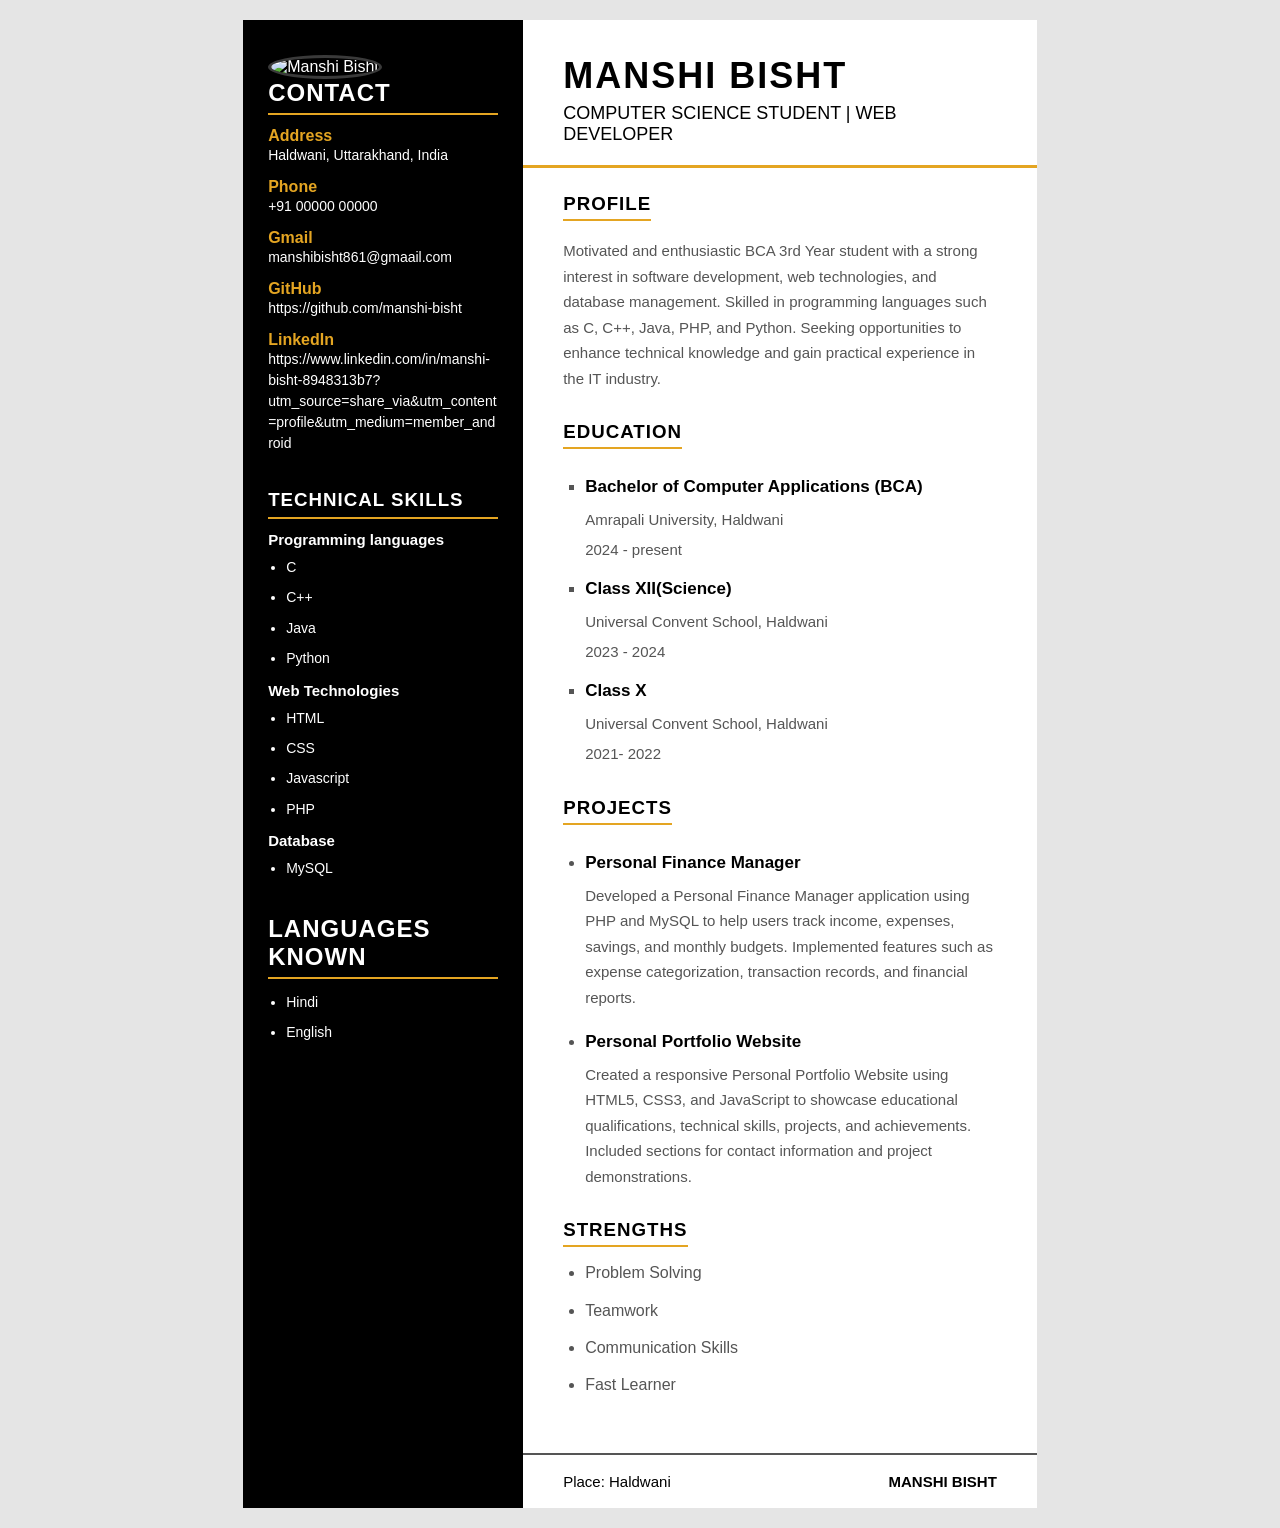
==== revamp/index.html @ 7a759e35 "upload revamp file" ====
<!DOCTYPE html>
<html lang="en">

<head>
    <meta charset="UTF-8">
    <title>RESUME</title>
    <link rel="stylesheet" href="style.css">
</head>

<body>
    <aside class="sidebar">
        <profile>
            <img src="D:\internship\portfolio\revamp\profile.webp" alt="Manshi Bisht" width="150" height="150">
        </profile>
        <section class="contact">
            <h2>Contact</h2>
            <dl>
                <dt>Address</dt>
                <dd>Haldwani, Uttarakhand, India</dd>
                <dt>Phone</dt>
                <dd>+91 00000 00000</dd>
                <dt>Gmail</dt>
                <dd><a href="manshibisht861@gmaail.com">manshibisht861@gmaail.com</a></dd>
                <dt>GitHub</dt>
                <dd><a href="https://github.com/manshi-bisht">https://github.com/manshi-bisht</a></dd>
                <dt>LinkedIn</dt>
                <dd> <a
                        href="https://www.linkedin.com/in/manshi-bisht-8948313b7?utm_source=share_via&utm_content=profile&utm_medium=member_android">
                        https://www.linkedin.com/in/manshi-bisht-8948313b7?utm_source=share_via&utm_content=profile&utm_medium=member_android
                    </a></dd>
            </dl>
        </section>
        <section class="skill">
            <h3>TECHNICAL SKILLS</h3>
            <article>
                <h4>Programming languages</h4>
                <ul>
                    <li>C</li>
                    <li>C++</li>
                    <li>Java</li>
                    <li>Python</li>
                </ul>
                <h4>Web Technologies</h4>
                <ul>
                    <li>HTML</li>
                    <li>CSS</li>
                    <li>Javascript</li>
                    <li>PHP</li>
                </ul>
                <h4>Database</h4>
                <ul>
                    <li>MySQL</li>
                </ul>
            </article>
        </section>
        <section class="language">
            <h2>Languages Known</h2>

            <ul>
                <li>Hindi</li>
                <li>English</li>
            </ul>
        </section>
    </aside>
    <header class="header">
        <h1>MANSHI BISHT</h1>
        <h2>COMPUTER SCIENCE STUDENT | WEB DEVELOPER </h2>
    </header>
    <main class="main">
        <section class="profile">
            <article>
                <h3>PROFILE</h3>
                <p>
                    Motivated and enthusiastic BCA 3rd Year student with a strong
                    interest in software development, web technologies, and database
                    management. Skilled in programming languages such as C, C++,
                    Java, PHP, and Python. Seeking opportunities to enhance technical
                    knowledge and gain practical experience in the IT industry.
                </p>
            </article>
        </section>
        <section class="education">
            <h3>EDUCATION</h3>
            <article>
                <ul>
                    <li>
                        <h4>Bachelor of Computer Applications (BCA)</h4>
                        <p>Amrapali University, Haldwani</p>
                        <p>2024 - present</p>
                    </li>

                    <li>
                        <h4>Class XII(Science)</h4>
                        <p>Universal Convent School, Haldwani</p>
                        <p>2023 - 2024</p>
                    </li>

                    <li>
                        <h4>Class X</h4>
                        <p>Universal Convent School, Haldwani</p>
                        <p>2021- 2022</p>
                    </li>
                </ul>
            </article>
        </section>
        <section id="project">
            <h3>PROJECTS</h3>
            <article>
                <ul>
                    <li>
                        <h4>Personal Finance Manager</h4>
                        <p>
                            Developed a Personal Finance Manager application using PHP and MySQL
                            to help users track income, expenses, savings, and monthly budgets.
                            Implemented features such as expense categorization, transaction
                            records, and financial reports.
                        </p>
                    </li>
                    <li>
                        <h4>Personal Portfolio Website</h4>
                        <p>
                            Created a responsive Personal Portfolio Website using HTML5,
                            CSS3, and JavaScript to showcase educational qualifications,
                            technical skills, projects, and achievements. Included sections
                            for contact information and project demonstrations.
                        </p>
                    </li>
                </ul>
            </article>
        </section>
        <section class="strength">
            <h3>STRENGTHS</h3>
            <ul>
                <li>Problem Solving</li>
                <li>Teamwork</li>
                <li>Communication Skills</li>
                <li>Fast Learner</li>
            </ul>
        </section>
    </main>
    <footer class="footer">
        <p>Place: Haldwani</p>
        <p><strong>MANSHI BISHT</strong></p>
    </footer>
</body>

</html>
---- revamp/style.css ----
/* Google Font */

* {
    margin: 0;
    padding: 0;
    box-sizing: border-box;
    font-family: Arial, sans-serif;
}

body {
    width: 210mm;
    min-height: 297mm;
    margin: 20px auto;
    background: #e5e5e5;
    display: grid;
    grid-template-columns: 280px 1fr;
    grid-template-rows: auto 1fr auto;
}

/* ======================
      LEFT SIDEBAR
====================== */

.sidebar {
    grid-row: 1/4;
    background: #000;
    color: #fff;
    padding: 35px 25px;
}

.sidebar figure {
    position: absolute;
    top: 0;
    right: 0;
}

.sidebar img {
    width: 180px;
    height: 180px;
    border-radius: 50%;
    border: 3px solid #3a3a3a;
}


.sidebar h2,
.sidebar h3 {
    color: #ffffff;
    margin-bottom: 12px;
    border-bottom: 2px solid #e4a522;
    padding-bottom: 6px;
    text-transform: uppercase;
    letter-spacing: 1px;
}

.sidebar section {
    margin-bottom: 35px;
}

.sidebar dt {
    color: #e4a522;
    font-weight: 600;
    margin-top: 12px;
}

.sidebar dd {
    margin-bottom: 8px;
    font-size: 14px;
    line-height: 1.5;
}

.sidebar a {
    color: #ffffff;
    text-decoration: none;
    word-break: break-word;
}

.sidebar ul {
    padding-left: 18px;
}

.sidebar li {
    margin-bottom: 8px;
    font-size: 14px;
    line-height: 1.6;
}

.sidebar h4 {
    margin: 12px 0 8px;
    font-size: 15px;
}

/* ======================
        HEADER
====================== */

.header {
    background: #ffffff;
    padding: 35px 40px 20px;
    border-bottom: 3px solid #e4a522;
}

.header h1 {
    font-size: 36px;
    color: #000;
    letter-spacing: 2px;
}

.header h2 {
    color: #000;
    font-size: 18px;
    margin-top: 6px;
    font-weight: 500;
}

/* ======================
      MAIN SECTION
====================== */

.main {
    background: #fff;
    padding: 25px 40px;
}

.main section {
    margin-bottom: 30px;
}

.main h3 {
    color: #000;
    text-transform: uppercase;
    margin-bottom: 12px;
    border-bottom: 2px solid #e4a522;
    display: inline-block;
    padding-bottom: 4px;
    letter-spacing: 1px;
}

.main h4 {
    color: #000;
    margin-top: 12px;
    font-size: 17px;
}

.main p {
    color: #555;
    line-height: 1.7;
    margin-top: 5px;
    font-size: 15px;
}

.main ul {
    padding-left: 22px;
}

.main li {
    margin-bottom: 12px;
    color: #555;
    line-height: 1.7;
}

/* ======================
      EDUCATION
====================== */

.education li {
    list-style: square;
}

/* ======================
      PROJECTS
====================== */

#project li {
    margin-bottom: 18px;
}

.strength ul li {
    margin-bottom: 10px;
}

/* ======================
      FOOTER
====================== */

.footer {
    background: #ffffff;
    border-top: 2px solid #555;
    padding: 18px 40px;
    display: flex;
    justify-content: space-between;
    align-items: center;
    color: #000;
    font-size: 15px;
}

/* ======================
      LINKS
====================== */

a:hover {
    text-decoration: underline;
}

/* ======================
      PRINT
====================== */

@media print {

    body {
        margin: 0;
        box-shadow: none;
        background: white;
    }

    /* Responsive */
    @media (max-width: 768px) {
        #resume {
            width: 95%;
        }

        .header {
            text-align: center;
        }

        .header figure {
            position: static;
            margin: 15px auto;
        }

        .skill ul {
            display: block;
        }
    }

}
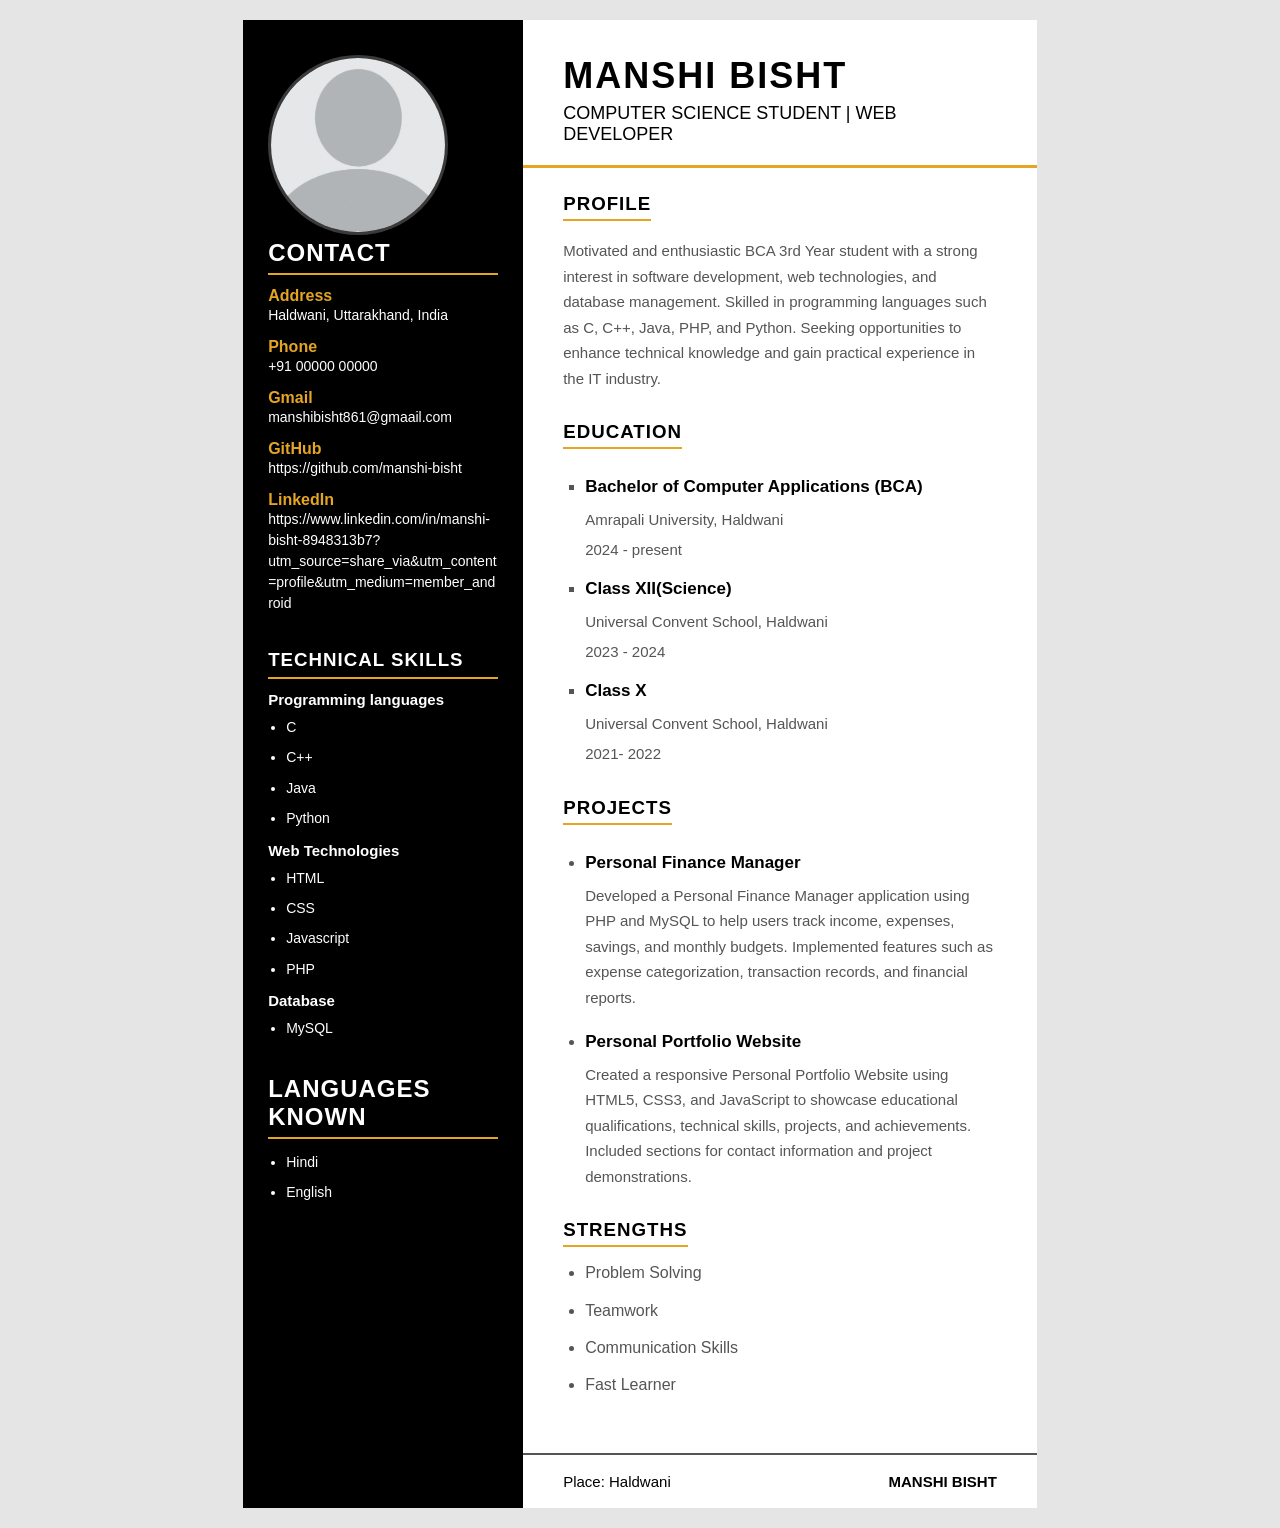
==== commit 3c5f92c8: "Updated index.html in resume folder" ====
--- a/revamp/index.html
+++ b/revamp/index.html
@@ -10,7 +10,7 @@
 <body>
     <aside class="sidebar">
         <profile>
-            <img src="D:\internship\portfolio\revamp\profile.webp" alt="Manshi Bisht" width="150" height="150">
+            <img src="profile.webp" alt="Manshi Bisht" width="150" height="150">
         </profile>
         <section class="contact">
             <h2>Contact</h2>
@@ -144,4 +144,4 @@
     </footer>
 </body>
 
-</html>+</html>
